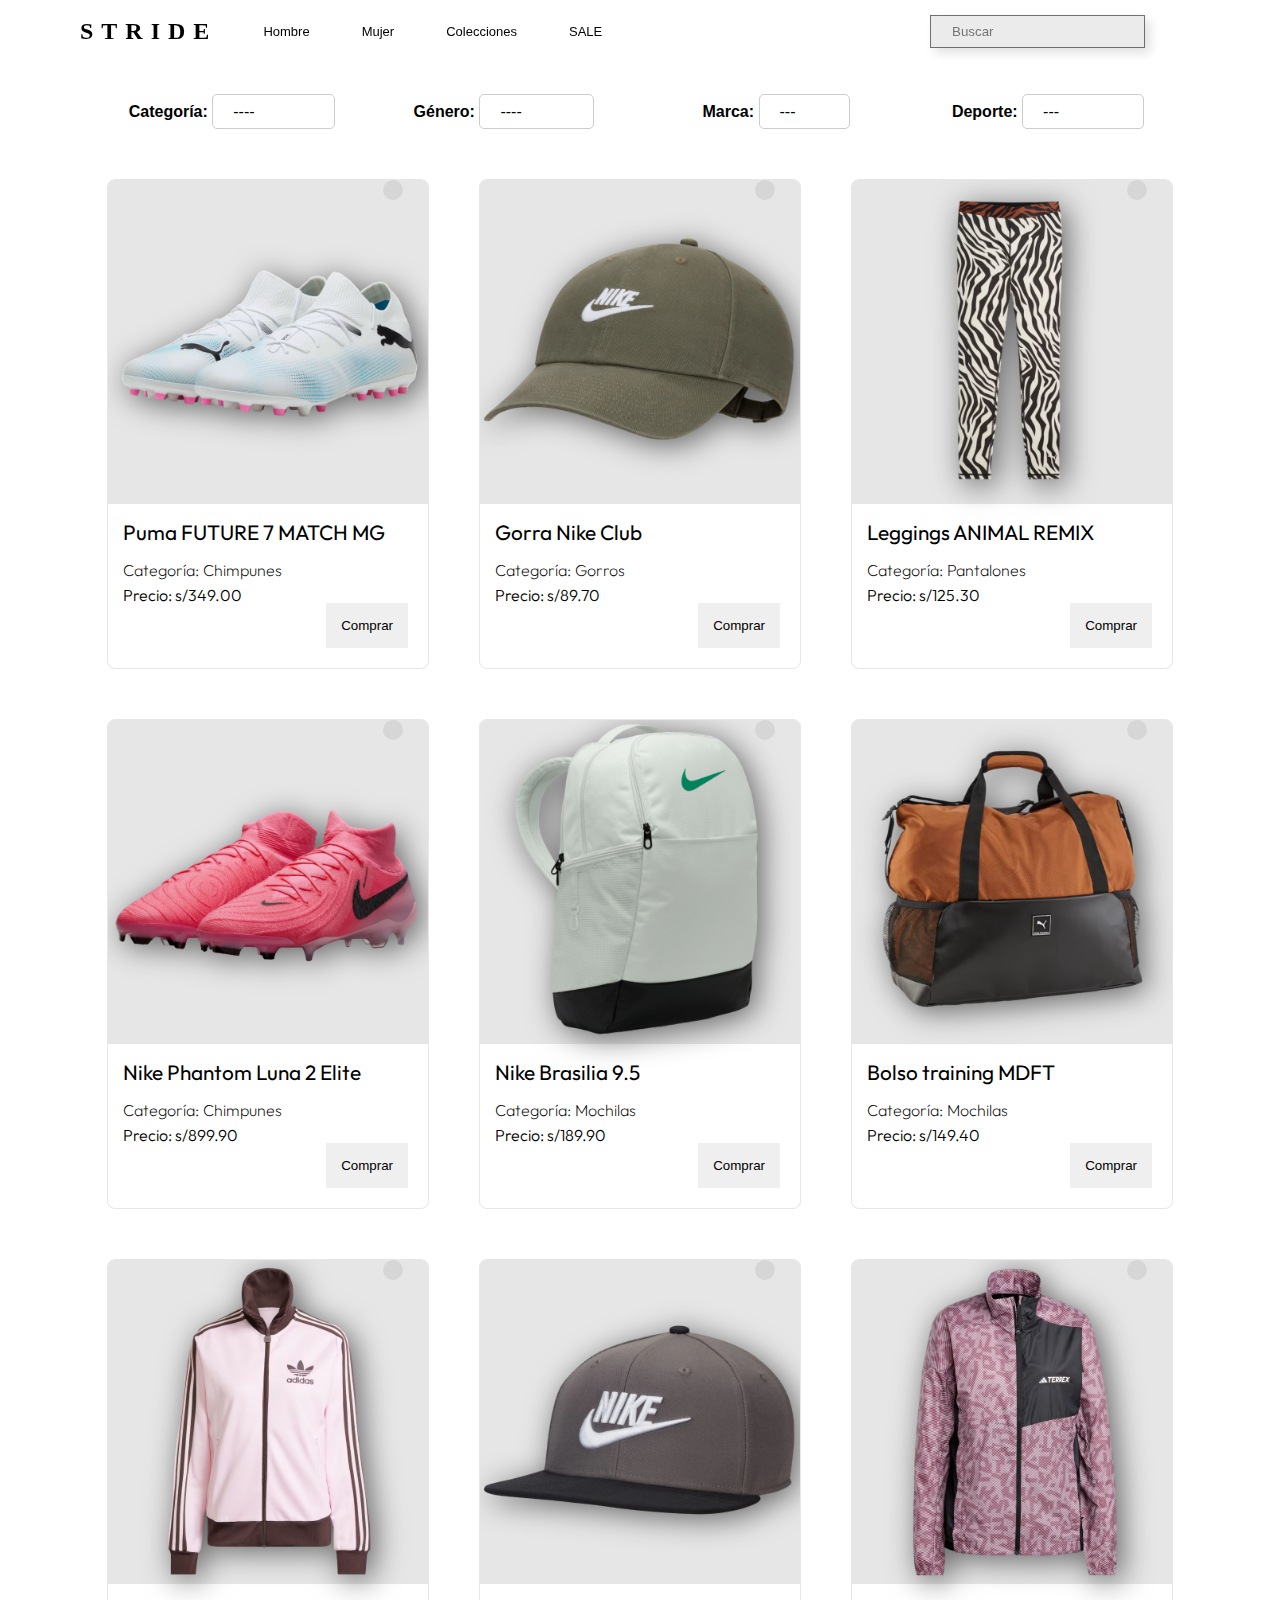
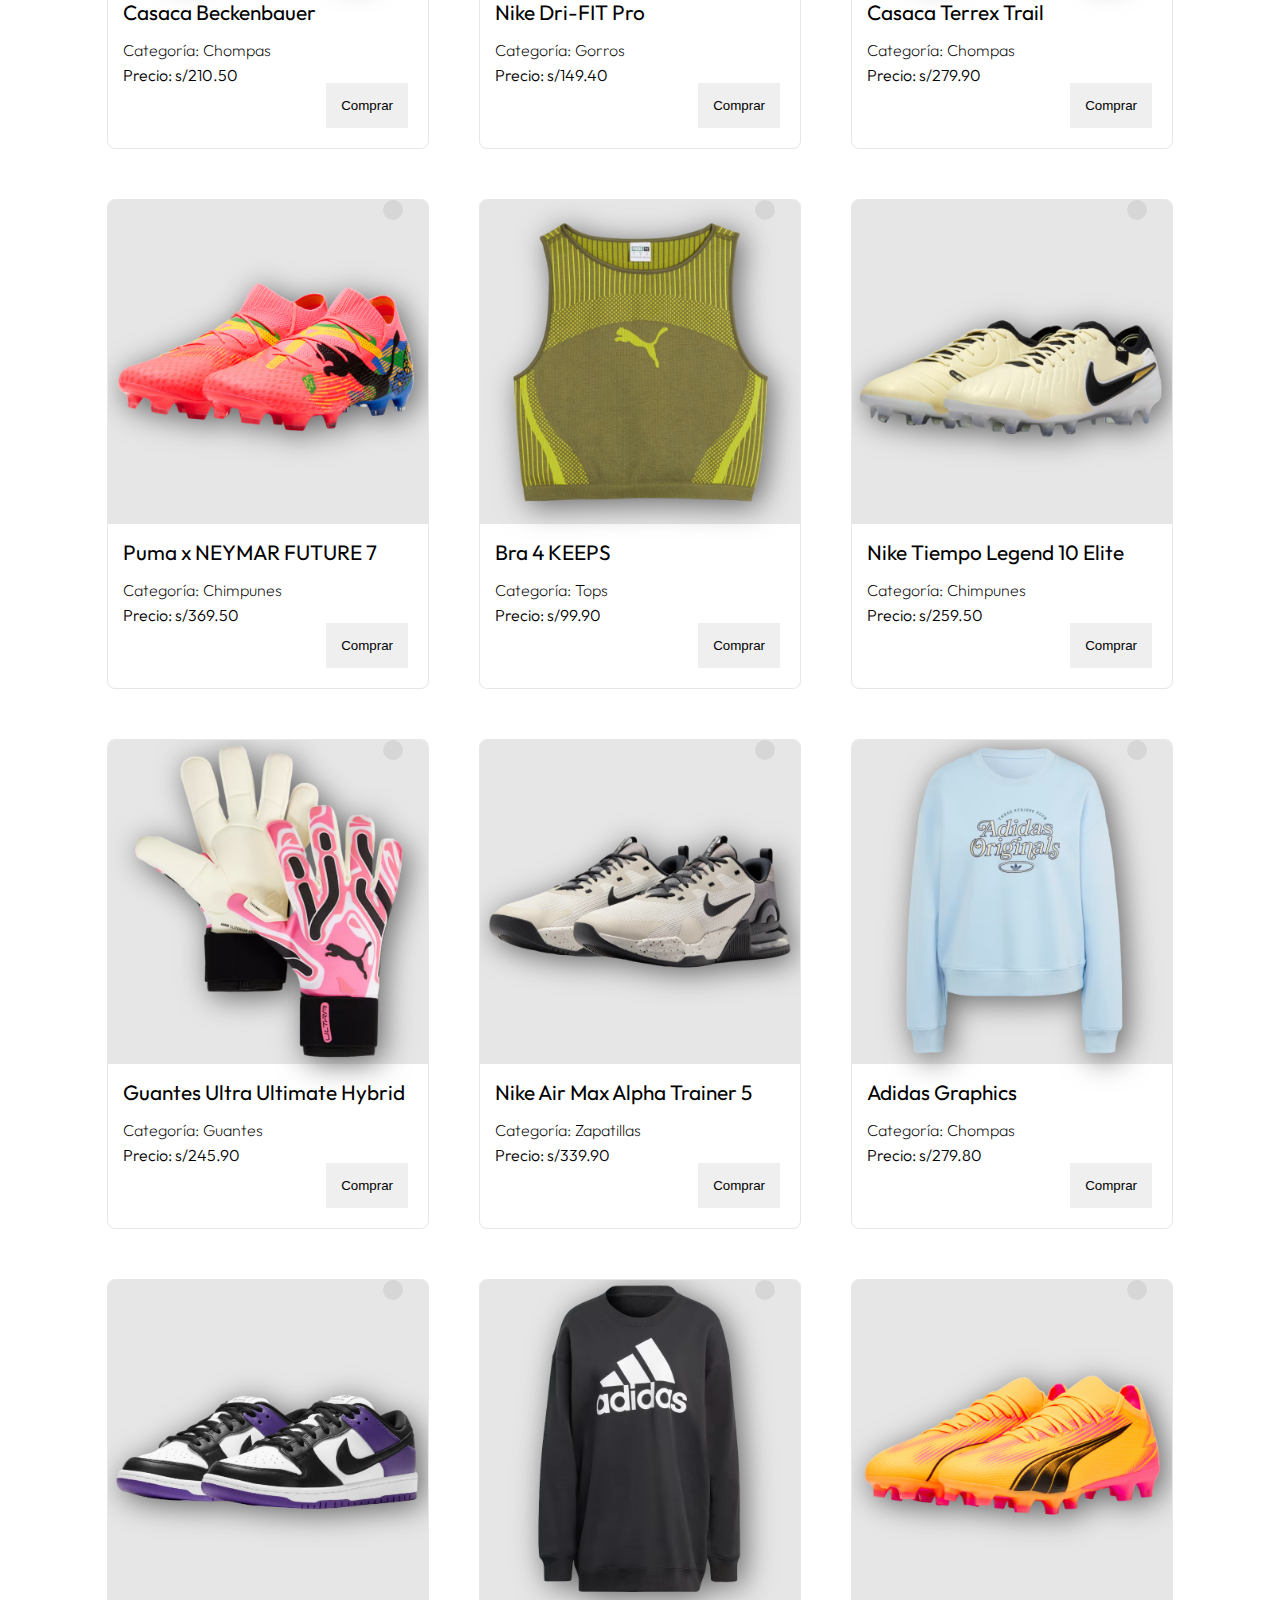
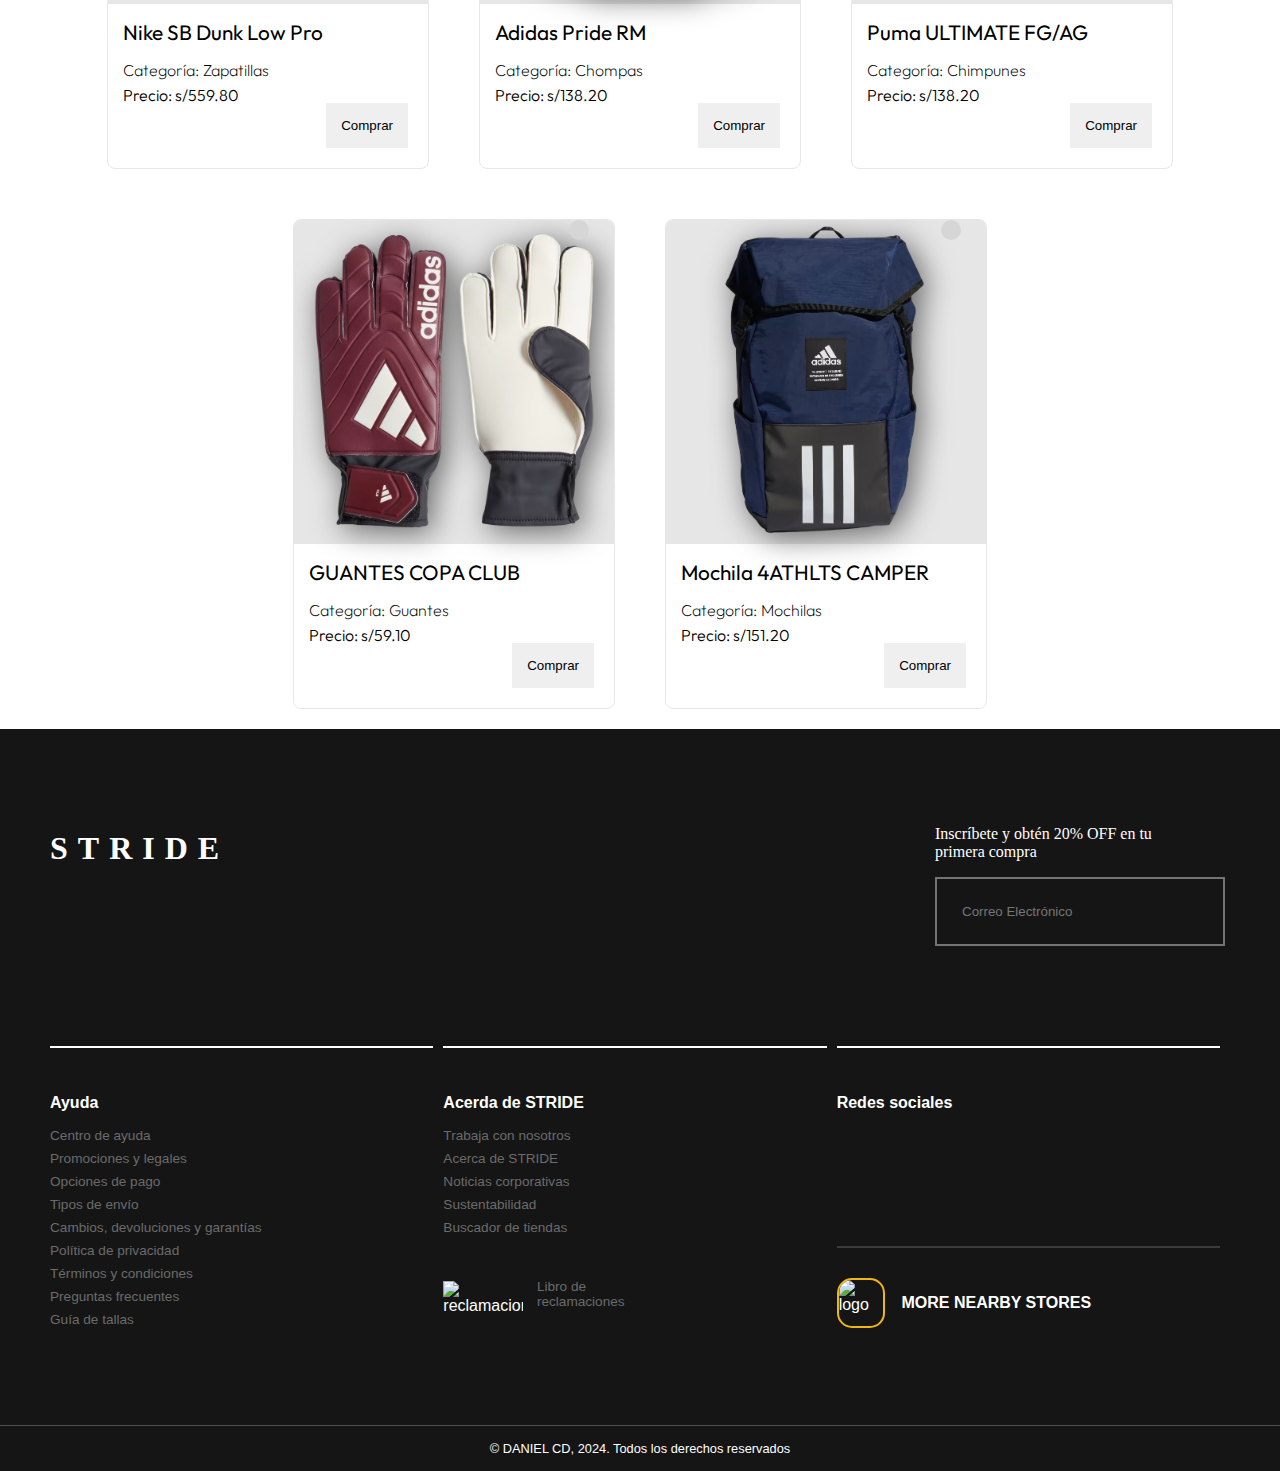
==== htmls/products.html @ 6efc1beb "C10" ====
<!DOCTYPE html>
<html lang="en">
  <head>
    <meta charset="UTF-8" />
    <meta name="viewport" content="width=device-width, initial-scale=1.0" />
    <link
      href="https://cdn.jsdelivr.net/npm/remixicon@2.5.0/fonts/remixicon.css"
      rel="stylesheet"
    />
    <title>Stride | Products</title>
    <link rel="icon" href="/img/logo.png" type="image/x-icon">
    <link rel="stylesheet" type="text/css" href="/styles/productosStyle.css" />
  </head>
  <body >
    
    <nav class="header">
      <div class="header_left">
        <a href="/htmls/index.html" class="header_title">STRIDE</a>
        <div class="header_content">
          <ul class="header_list">
            <li>
              <a href="#">Hombre</a>
              <div class="dropdown_menu">
                <div class="column2">  
                  <a href="#">Lo nuevo</a>
                  <a href="#">Mas vendido</a>
                  <a href="#">Suede XL</a>
                  <a href="#">RX-X Efeckt</a>
                  <a href="#">FENTY x PUMA</a>
                  <a href="#" style="color: red;">SALE</a>
                </div>
                <div class="column">
                  <h3>Zapatillas</h3>
                  <a href="#">Urbanas</a>
                  <a href="#">Running</a>
                  <a href="#">F1®</a>
                  <a href="#">Training</a>
                  <a href="#">Plataformas</a>
                  <a href="#">Sandalias</a>
                </div>
                <div class="column">
                  <h3>Ropa</h3>
                  <a href="#">Polos y tops</a>
                  <a href="#">Poleras</a>
                  <a href="#">Casacas</a>
                  <a href="#">Chalecos</a>
                  <a href="#">Bras deportivos</a>
                  <a href="#">Faldas y vestidos</a>
                  <a href="#">Shorts</a>
                  <a href="#">Pantalones</a>
                  <a href="#">Buzos</a>
                  <a href="#">Leggings</a>
                  <a href="#">Ropa de baño</a>
                  <a href="#">Medias + Ropa interior</a>
                </div>
              </div>
            </li>
            <li>
              <a href="#">Mujer</a>
              <div class="dropdown_menu">
                <div class="column2">  
                  <a href="#">Lo nuevo</a>
                  <a href="#">Mas vendido</a>
                  <a href="#">Suede XL</a>
                  <a href="#">RX-X Efeckt</a>
                  <a href="#">FENTY x PUMA</a>
                  <a href="#" style="color: red;">SALE</a>
                </div>
                <div class="column">
                  <h3>Accesorios</h3>
                  <a href="#">Bolsos y mochilas</a>
                  <a href="#">Billeteras</a>
                  <a href="#">Gorros</a>
                  <a href="#">Tomatodos</a>
                  <a href="#">Guantes</a>
                  <a href="#">Artículos deportivos</a>
                  <a href="#">Cuidado de zapatillas</a>
                </div>
                <div class="column">
                  <h3>Categorias</h3>
                  <a href="#">Polos y tops</a>
                  <a href="#">Poleras</a>
                  <a href="#">Casacas</a>
                  <a href="#">Chalecos</a>
                  <a href="#">Bras deportivos</a>
                  <a href="#">Faldas y vestidos</a>
                  <a href="#">Shorts</a>
                  <a href="#">Pantalones</a>
                  <a href="#">Buzos</a>
                  <a href="#">Leggings</a>
                  <a href="#">Ropa de baño</a>
                  <a href="#">Medias + Ropa interior</a>
                </div>
              </div>
            </li>
            <li>
              <a href="#">Colecciones</a>
              <div class="dropdown_menu">
                <div class="column">
                  <h3>Colaboraciones</h3>
                  <a href="#">ICONS</a>
                  <a href="#">PUMA x LAFRANCÉ</a>
                  <a href="#">F1®</a>
                  <a href="#">PUMA x ONE PIECE</a>
                  <a href="#">FENTY x PUMA</a>
                  <a href="#">PUMA x PLAYSTATION</a>
                  <a href="#">MX Sportwear</a>
                  <a href="#">HOOPS x CHEETOS</a>
                  <a href="#">FENTY x PUMA</a>
                  <a href="#">PUMA x SQUISHMALLOWS</a>
                </div>
                <div class="column">
                  <h3>Colecciones</h3>
                  <a href="#">Winter Pack</a>
                  <a href="#">Palermo</a>
                  <a href="#">Suede</a>
                  <a href="#">Suede XL</a>
                  <a href="#">Mayze</a>
                  <a href="#">Cali</a>
                  <a href="#">Velophasis</a>
                  <a href="#">CA Pro</a>
                  <a href="#">Rider</a>
                  <a href="#">RS-Collection</a>
                  <a href="#">Slipstream</a>
                  <a href="#">Mirage</a>
                  <a href="#">Downtown</a>
                  <a href="#">Puma 180</a>
                </div>
              </div>
            </li>
            <li>
              <a href="#">SALE</a>
              <div class="dropdown_menu">
                <div class="column">
                  <h3>Hombre</h3>
                  <a href="#">Zapatillas</a>
                  <a href="#">Ropa</a>
                  <a href="#">Accesorios</a>
                </div>
                <div class="column">
                  <h3>Mujer</h3>
                  <a href="#">Zapatillas</a>
                  <a href="#">Ropa</a>
                  <a href="#">Accesorios</a>
                </div>
                <div class="column">
                  <h3>Niño</h3>
                  <a href="#">Zapatillas</a>
                  <a href="#">Ropa</a>
                  <a href="#">Accesorios</a>
                </div>
              </div>
            </li>
          </ul> 
        </div>
      </div>
    
      <div class="search">
        <div class="searchIconJ">
          <i class="ri-search-line" id="search_icon"></i>
          <input class="search_header" placeholder="Buscar" type="text" id="search" />
        </div>
        <div class="search_bx2"></div>
        <div class="user">
          <i class="ri-heart-2-line"></i>
          <i class="ri-shopping-cart-fill"></i>
          <i class="ri-map-pin-user-fill"></i>
        </div>
      </div>
    </nav>

    <br>
    <br><br>
    
    <div class="container">
      <div class="filters">
        <div class="filter-group">
          <label for="category">Categoría:</label>
          <select id="category">
            <option value=""> ---- </option>
            <option value="Chimpunes">Chimpunes</option>
            <option value="Chompas">Chompas</option>
            <option value="Gorros">Gorros</option>
            <option value="Zapatillas">Zapatillas</option>
            <option value="Guantes">Guantes</option>
            <option value="Pantalones">Pantalones</option>
            <option value="Mochilas">Mochilas</option>
            <option value="Tops">Tops</option>
          </select>
        </div>
        <div class="filter-group">
          <label for="gender">Género:</label>
          <select id="gender">
            <option value=""> ---- </option>
            <option value="Masculino">Masculino</option>
            <option value="Femenino">Femenino</option>
          </select>
        </div>
        <div class="filter-group">
          <label for="brand">Marca:</label>
          <select id="brand">
            <option value=""> --- </option>
            <option value="Nike">Nike</option>
            <option value="Puma">Puma</option>
            <option value="Adidas">Adidas</option>
          </select>
        </div>
        <div class="filter-group">
          <label for="sport">Deporte:</label>
          <select id="sport">
            <option value=""> --- </option>
            <option value="Futbol">Fútbol</option>
            <option value="baloncesto">Baloncesto</option>
            <option value="Runing">Runing</option>
          </select>
        </div>
      </div>
      <div class="cards" id="product-cards">
        <!-- Las tarjetas de productos se generarán aquí -->
      </div>
    </div>
    
  

    <footer>
        <div class="footer1">
            <div class="footer-container">
                <div class="footer-alto">
                    <div class="footer-logo">
                        <div class="footer_title"><h1>STRIDE</h1></div>
                    </div>
                    <div class="footer-contact">
                        <p>Inscríbete y obtén 20% OFF en tu primera compra</p>
                        <input type="text" placeholder="Correo Electrónico">
                    </div>
                </div>
                <div class="footer-bajo">
                    <div class="footer-list">
                        <h3>Ayuda</h3>
                        <a href="#">Centro de ayuda</a>
                        <a href="#">Promociones y legales</a>
                        <a href="#">Opciones de pago</a>
                        <a href="#">Tipos de envío</a>
                        <a href="#">Cambios, devoluciones y garantías</a>
                        <a href="#">Política de privacidad</a>
                        <a href="#">Términos y condiciones</a>
                        <a href="#">Preguntas frecuentes</a>
                        <a href="#">Guía de tallas</a>
                    </div>
                    <div class="footer-list">
                        <h3>Acerda de STRIDE</h3>
                        <a href="#">Trabaja con nosotros</a>
                        <a href="#">Acerca de STRIDE</a>
                        <a href="#">Noticias corporativas</a>
                        <a href="#">Sustentabilidad</a>
                        <a href="#">Buscador de tiendas</a> <br> <br>
                        <div class="footer-reclamaciones">
                            <img src="https://www.saludayacucho.gob.pe/wp-content/uploads/imagenes/libro_reclamaciones.png" alt="reclamaciones">
                            <a href="#">
                                <span class="line-break">Libro de</span>
                                <span class="line-break">reclamaciones</span>
                            </a>
                        </div>
                    </div>
                    <div class="footer-list">
                        <h3>Redes sociales</h3>
                        <div class="footer-social">
                            <i class="ri-facebook-box-fill"></i>
                            <i class="ri-youtube-fill"></i>
                            <i class="ri-instagram-fill"></i>
                        </div>
                        <div class="footer-train">
                            <img src="https://img.freepik.com/vector-gratis/identidad-marca-logotipo-vectorial-corporativo-diseno-r_460848-10165.jpg?size=626&ext=jpg&ga=GA1.1.1788068356.1716422400&semt=ais_user" alt="logo">
                            <h3>MORE NEARBY STORES</h3>
                        </div>
                    </div>
                </div>
            </div>
        </div>
        <div class="footer2">
            <p>© DANIEL CD, 2024. Todos los derechos reservados</p>
            <div class="footer2-target">

            </div>
        </div>  
    </footer>
    

    <script type="text/javascript" src="/scripts/products.js"></script>
  </body>
</html>
---- styles/productosStyle.css ----
@import url('https://fonts.googleapis.com/css2?family=Outfit:wght@100..900&display=swap');

body {
  font-family: 'Poppins', sans-serif; /* Asegúrate de tener esta fuente importada o disponible */
  margin: 0;
  padding: 0;
  height: 100%;
  width: 100%;
  overflow-x: hidden;
}

/* Header Styles */

.header {
  position: fixed;
  display: flex;
  justify-content: space-between;
  align-items: center;
  left: 0;
  right: 0;
  padding: 15px 80px;
  z-index: 2;
  background-color: transparent;
  transition: background-color 0.4s ease;
}

.header_left {
  display: flex;
}

.header_title {
  text-decoration: none;
  font-family: "Bona Nova", serif;
  letter-spacing: 8px;
  font-size: 24px;
  font-weight: bold;
  color: #000;
}

.header_content {
  display: flex;
}

.header_list {
  display: flex;
  list-style: none;
  margin: 0 auto;
  align-items: center;
}

.header_list li {
  padding: 6px;
  margin-right: 40px;
  font-size: small;
  position: relative;
  transition: transform 0.3s ease;
}

.header_list li a {
  font-family: "Gill Sans", "Gill Sans MT", Calibri, "Trebuchet MS", sans-serif;
  text-decoration: none;
  color: #000;
  position: relative;
}

.header_list li::after {
  content: "";
  position: absolute;
  bottom: 0;
  left: 0;
  width: 0%;
  height: 3px;
  background-color: blueviolet;
  border-radius: 8px;
  transition: width 0.3s ease;
}

.header_list li:hover::after {
  width: 100%;
}

.header_list li:hover {
  transform: scale(1.2);
}


.header_list li:hover .dropdown_menu {
  visibility: visible;
  opacity: 1;
  height: auto;
}


/* Search Styles */
.search {
  position: relative;
  display: flex;
  align-items: center;
}

.search .searchIconJ {
  display: flex;
  align-items: center;
  border: 1px solid #00000085;
  background-color: #d3d3d373;
  margin-right: 10px;
  box-shadow: 5px 5px 10px rgba(0, 0, 0, 0.123);
  transition: 0.4s linear;
}

.search .searchIconJ:hover {
  background-color: #ffffffbe;
}

.search input {
  background: transparent;
  padding: 8px 15px 8px 10px;
  outline: none;
  border: none;
}

.search input::placeholder {
  font-size: 1em;
}

.search .searchIconJ i {
  color: rgba(92, 92, 92, 0.7);
  font-size: 17px;
  cursor: pointer;
  transition: 0.4s linear;
  padding: 0 5px;
  border-right: 1px solid #00000085;
}

.search i:hover {
  color: #0f0f0f;
}

.user {
  margin-left: auto;  
  display: flex;
  justify-content: center;
  align-items: center;
}

.user i {
  margin-left: 15px;
  cursor: pointer; 
  transition: color 0.4s ease; 
}

.user i:hover {
  color: #00000075;
}

/* Search Box 2 Styles */
.search_bx2 {
  position: absolute;
  height: 300px;
  top: 35px;
  left: 0;
  background: rgba(184, 184, 184, 0.3);
  border-radius: 10px;
  overflow: auto;
  visibility: hidden;
  opacity: 0;
  transition: 0.3s linear;
}

.search_bx2::-webkit-scrollbar {
  width: 7px;
  background: rgba(184, 184, 184, 0.3);
  border-radius: 20px;
}

.search_bx2::-webkit-scrollbar-thumb {
  background: rgba(184, 184, 184, 0.7);
  border-radius: 20px;
}

.search_bx2 a {
  text-decoration: none;
  width: 100%;
  height: 50px;
  display: flex;
  align-items: center;
  transition: 0.3s linear;
}

.search_bx2 a:hover {
  background: rgba(148, 148, 148, 0.6);
}

.search_bx2 a img {
  width: 40px;
  height: 40px;
  border-radius: 8px;
  margin: 0 10px;
}

.search_bx2 a .content2 h6 {
  font-size: 0.9em;
  color: #3b3b3b;
  transition: color 0.3s ease;
  padding: 5px 45px 5px 0;
  font-family: "Trebuchet MS", "Lucida Sans Unicode", "Lucida Grande",
    "Lucida Sans", Arial, sans-serif;
}

.search_bx2 a .content2 h6:hover {
  color: white;
}

/* Dropdown Menu Styles */
.dropdown_menu {
  position: fixed;
  top: 100%;
  width: 90vh;
  padding: 30px 0;
  background: rgba(255, 255, 255, 0.582);
  overflow: hidden;
  opacity: 0;
  transition: height 2s ease, opacity 0.5s ease;
  display: flex;
  justify-content: space-around;
  box-shadow: -5px 5px 10px rgba(0, 0, 0, 0.3);
  backdrop-filter: blur(10px);
}

.dropdown_menu .column {
  margin-top: 0;
}

.dropdown_menu .column2 a {
  font-size: 1.1em;
  margin-bottom: 5px;
}

.column h3 {
  font-family: 'Gill Sans', 'Gill Sans MT', Calibri, 'Trebuchet MS', sans-serif;
  margin-top: 0;
  font-size: 1.2em;
  padding-right: 7rem;
  padding-bottom: 0.5rem;
  border-bottom: 2px solid rgb(12, 12, 12);
  text-shadow: 1px 1px 2px rgba(0, 0, 0, 0.1);
}

.column a {
  font-size: 0.9em;
}

.dropdown_menu a {
  text-decoration: none;
  color: #000;
  display: block;
  margin-bottom: 10px;
}

.dropdown_menu a:hover {
  color: #6a6a6a;
}

.fixed {
  position: fixed;
  top: 0;
  left: 0;
  right: 0;
  z-index: 3;
}

.fixed .dropdown_menu {
  top: 30px;
}

.scrolled {
  background-color: white; 
}

/* PRODUCT */

.container {
  width: 85%;
  margin: 0 auto;
  padding: 20px;
}

.filters {
  display: flex;
  justify-content: center; 
  text-align: center;
  flex-wrap: wrap;
  margin-top: 20px;
  margin-bottom: 30px;
  padding-bottom: 20px;
}


.filter-group {
  flex: 1 1 20px;
  align-self: center;
}


.filter-group select {
  padding: 8px 20px;
  border: 1px solid #ccc;
  border-radius: 5px;
  background-color: #fff;
  font-size: 16px;
  appearance: none;
}


.filter-group select option {
  padding: 8px 20px;
}


.filter-group label {
  font-weight: bold;
}

.cards {
  display: flex;
  flex-wrap: wrap;
  justify-content: center; 
  gap: 50px;
}

@keyframes fadeIn {
  from {
    opacity: 0;
  }
  to {
    opacity: 1;
  }
}

.card {
  position: relative;
  border: 1px solid #e7e7e7;
  border-radius: 8px;
  width: 320px;
  overflow: hidden;
  animation: fadeIn 1s ease forwards;
  transition: transform 0.3s ease;
}


.card img {
  width: 100%;
  height: auto;
  filter: drop-shadow(5px 5px 15px rgb(99, 99, 99));
}

.card-container {
  position: relative;
  display: inline-block;
  background-color: #dadadaad;
}

.card-container a i {
  background-color: rgb(214, 214, 214);
  padding: 10px;
  border-radius: 50%;
  position: absolute;
  font-size: 1.5rem;
  top: -10px;
  right: 35px;
  transform: translate(50%, 50%);
  transition: background-color 0.3s ease;
}

.card-container a i:hover {
  background-color: rgb(255, 255, 255);
}


.card-content {
  position: relative; 
  padding: 15px;
}

.card-content a {
  text-decoration: none;
}

.card-content a i {
  margin-right: 15px;
  font-size: 20px;
  transition: color 0.3 ease;
}

.card-content a i:hover {
  color:#151515 ;
}

.card-title {
  font-family: "Outfit", sans-serif;
  font-size: 1.30em;
  margin: 0 0 15px 0;
}

.card-category {
  font-family: "Outfit", sans-serif;
  font-weight: 210;
}


.card-price {
  position: relative;
  font-family: "Outfit", sans-serif;
  font-weight: 300;
  padding-bottom: 20px;
}

.buy-button {
  cursor: pointer;
  font-family: 'Gill Sans', 'Gill Sans MT', Calibri, 'Trebuchet MS', sans-serif;
  position: absolute;
  padding: 15px;
  border: none;
  bottom: 20px;
  right: 20px; 
  transition: transform 0.3s ease;
}

.buy-button:hover {
  transform: scale(1.2);
}

.buy-button .check-icon {
  position: absolute;
  top: 50%;
  right: 100%;
  transform: translate(0, -50%);
  opacity: 0;
  transition: transform 0.3s ease, opacity 0.3s ease;
}

.buy-button:hover .check-icon {
  transform: translate(-40%, -50%);
  font-size: xx-large;
  color: green;
  opacity: 1;
}

.card-category,
.card-description,
.card-price {
  margin: 5px 0;
}

.search_bx2 {
  visibility: hidden;
  opacity: 0;
  transition: opacity 0.3s ease, visibility 0.3s ease;
}
.search_bx2 a {
  display: flex;
  align-items: center;
  margin-bottom: 10px;
  text-decoration: none;
  color: inherit;
}
.search_bx2 img {
  width: 50px;
  height: 50px;
  margin-right: 10px;
}


/* Footer Styles */
footer {
  background-color: #151515;
  color: #ffffff;
  padding: 80px 0 0 0;
}

.footer1 {
  background-color: #151515;
  color: #000;
  padding: 0 50px;
  display: block;
  border-bottom: solid #505050 1px;
}

.footer-alto {
  display: flex;
  color: white;
  padding-bottom: 100px;
  background-color: #151515;
}

.footer-logo {
  width: 75%;
}

.footer-logo h1 {
  font-family: "Bona Nova", serif;
  letter-spacing: 10px;
  cursor: pointer;
  transition: color 0.5s ease;
}

.footer-logo h1:hover {
  color: rgb(253, 214, 162);
}

.footer-contact {
  width: 25%;
}

.footer-contact p {
  font-family: 'Times New Roman', Times, serif;
  width: 80%;
}

.footer-contact input {
  width: 80%;
  padding: 25px;
  outline: none;
  background-color: #151515;
  color: #ddd;
  border: 2px solid rgb(116, 116, 116);
  transition: border-color 0.3s;
}

.footer-contact input:focus {
  border-color: rgb(219, 219, 219);
}

.footer-bajo {
  display: flex;
  padding-bottom: 90px;
}

.footer-bajo > * {
  flex-grow: 1;
  flex-basis: 0;
}

.footer-list {
  background-color: #151515;
  margin-right: 10px;
  padding-top: 30px;
  border-top: #ffffff solid 2px;
  color: white;
}

.footer-list h3 {
  font-family: Arial, Helvetica, sans-serif;
  font-size: 1rem;
}

.footer-list a {
  display: block;
  color: rgb(107, 107, 107);
  font-family: sans-serif;
  font-size: 0.85rem;
  margin-bottom: 8px;
  text-decoration: none;
  transition: color 0.3s ease;
}

.footer-list a:hover {
  color: white;
}

.footer-reclamaciones {
  display: flex;
  align-items: center;
}

.footer-reclamaciones img {
  cursor: pointer;
  width: 5em;
  height: auto;
}

.footer-reclamaciones a {
  margin-left: 1em;
}

.line-break {
  display: block;
}

.footer-social {
  padding-bottom: 90px;
  border-bottom: #3b3b3b solid 2px;
}

.footer-social i {
  cursor: pointer;
  font-size: 1.5em;
  padding-right: 10px;
  transition: color 0.5s ease;
}

.footer-social i:hover {
  color: #555;
}

.footer-train {
  padding-top: 30px;
  display: flex;
}

.footer-train img {
  cursor: pointer;
  width: 2.8em;
  height: auto;
  border: #efb810 2px solid;
  border-radius: 15px;
}

.footer-train h3 {
  margin-left: 1em;
  cursor: pointer;
  position: relative;
  transition: color 0.3s ease;
}

.footer-train h3:hover {
  color: rgb(253, 214, 162);
}

.footer-train h3::after {
  content: "";
  position: absolute;
  bottom: -2px;
  left: 0;
  width: 100%;
  height: 2px;
  background-image: linear-gradient(to right, transparent 0%, #efb810 100%);
  background-repeat: no-repeat;
  background-size: 0% 2px;
  transition: background-size 0.3s ease;
}

.footer-train h3:hover::after {
  background-size: 100% 9px;
}

.footer2 {
  padding: 2px;
  text-align: center;
}

.footer2 p {
  font-family: "Lucida Sans", "Lucida Sans Regular", "Lucida Grande",
    "Lucida Sans Unicode", Geneva, Verdana, sans-serif;
  font-size: 0.8em;
}

/* Media Queries */
@media screen and (min-width: 1285px){
  .header {
    padding: 20px 80px;
  }

  .header_list li a {
    font-size: medium;
  }

  .header_title {
    font-size: 30px;
  }

  .search .searchIconJ {
    margin-right: 70px;
    width: 250px;
  }

  .search .user i {
    font-size: x-large;
    margin-left: 30px;
  }

  .search_bx2 {
    width: 250px;
  }
}
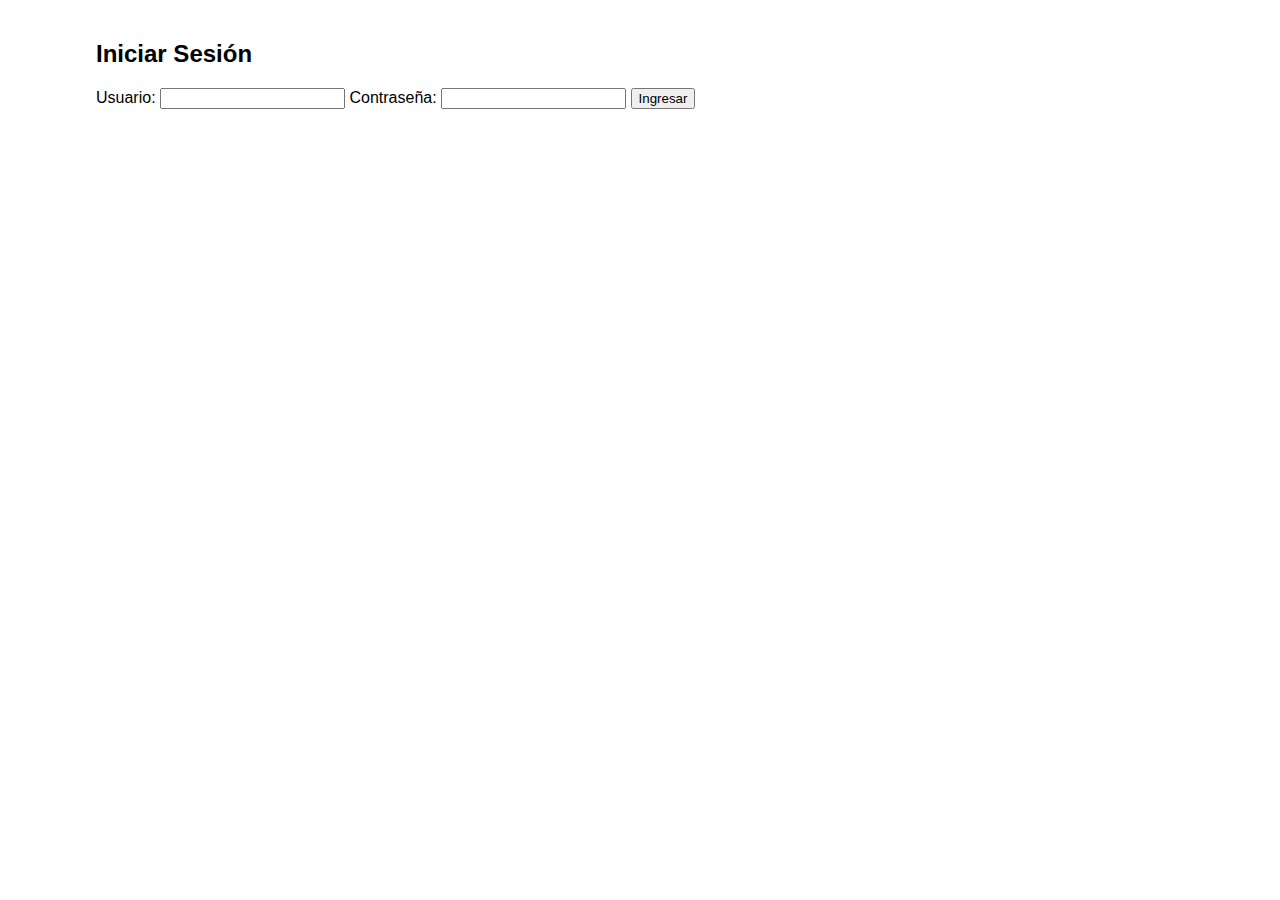
==== commit b90b6235: "C12" ====
--- a/htmls/products.html
+++ b/htmls/products.html
@@ -10,9 +10,23 @@
     <title>Stride | Products</title>
     <link rel="icon" href="/img/logo.png" type="image/x-icon">
     <link rel="stylesheet" type="text/css" href="/styles/productosStyle.css" />
+    <link rel="stylesheet" type="text/css" href="/styles/login.css" />
   </head>
   <body >
     
+    <div id="login-container" class="container">
+      <h2>Iniciar Sesión</h2>
+      <form id="login-form">
+          <label for="username">Usuario:</label>
+          <input type="text" id="username" name="username" required>
+          <label for="password">Contraseña:</label>
+          <input type="password" id="password" name="password" required>
+          <button type="submit">Ingresar</button>
+      </form>
+      <div id="error-message"></div>
+  </div>
+
+    <div id="content" style="display: none;">
     <nav class="header">
       <div class="header_left">
         <a href="/htmls/index.html" class="header_title">STRIDE</a>
@@ -163,7 +177,7 @@
         <div class="search_bx2"></div>
         <div class="user">
           <i class="ri-heart-2-line"></i>
-          <i class="ri-shopping-cart-fill"></i>
+          <i  class="ri-shopping-cart-fill"></i>
           <i class="ri-map-pin-user-fill"></i>
         </div>
       </div>
@@ -218,9 +232,16 @@
       <div class="cards" id="product-cards">
         <!-- Las tarjetas de productos se generarán aquí -->
       </div>
+      <div id="product-modal" class="modal">
+        <div class="modal-content">
+            <div class="modal-close-icon" onclick="closeModal()">
+                <i class="ri-close-fill"></i>
+            </div>
+            <div class="modal-details"></div>
+        </div>
     </div>
     
-  
+    </div>
 
     <footer>
         <div class="footer1">
@@ -284,8 +305,9 @@
             </div>
         </div>  
     </footer>
-    
+  </div>
 
     <script type="text/javascript" src="/scripts/products.js"></script>
+    <script type="text/javascript" src="/scripts/login.js"></script>
   </body>
 </html>
--- a/styles/productosStyle.css
+++ b/styles/productosStyle.css
@@ -8,6 +8,7 @@
   width: 100%;
   overflow-x: hidden;
 }
+
 
 /* Header Styles */
 
@@ -376,7 +377,6 @@
   background-color: rgb(255, 255, 255);
 }
 
-
 .card-content {
   position: relative; 
   padding: 15px;
@@ -406,7 +406,6 @@
   font-family: "Outfit", sans-serif;
   font-weight: 210;
 }
-
 
 .card-price {
   position: relative;
@@ -683,3 +682,123 @@
     width: 250px;
   }
 }
+
+.modal-details {
+  display: flex;
+  align-items: center; /* Centra verticalmente los elementos hijos */
+}
+
+.des-content {
+  justify-content: center;
+  align-items: center;
+  padding-left: 5%;
+  margin-right: 7.5%;
+}
+
+.des-content h1{
+  width: 280px;
+  font-family: 'Lucida Sans', 'Lucida Sans Regular', 'Lucida Grande', 'Lucida Sans Unicode', Geneva, Verdana, sans-serif;
+  font-size: 2em;
+  line-height: 1.2;
+  text-shadow: 1px 1px 15px rgba(0, 0, 0, 0.473); 
+}
+
+.des-detail p{
+  font-size: 1em;
+  font-family: 'Gill Sans', 'Gill Sans MT', Calibri, 'Trebuchet MS', sans-serif;
+}
+
+
+.modal-details img{
+  width: 80%;
+  transition: transform 0.3s ease;
+}
+
+.modal-details img:hover {
+  transform: scale(1.1); /* Cambiar el factor de escala según sea necesario */
+}
+
+.des-content button {
+  cursor: pointer;
+  font-family: 'Gill Sans', 'Gill Sans MT', Calibri, 'Trebuchet MS', sans-serif;
+  padding: 15px;
+  position: absolute;
+  border: none;
+  background-color: #e2e2e2;
+  transition: transform 0.3s ease;
+}
+
+.des-content button:hover {
+  transform: scale(1.2);
+  border-bottom: green 1px solid;
+}
+
+.des-content button .check-icon {
+  position: absolute;
+  top: 50%;
+  right: 100%;
+  transform: translate(100%, -50%);
+  opacity: 0;
+  transition: transform 0.3s ease, opacity 0.3s ease;
+}
+
+.des-content button:hover .check-icon {
+  transform: translate(400%, -50%);
+  font-size: xx-large;
+  color: green;
+  opacity: 1;
+}
+
+.modal {
+  display: none;
+  position: fixed;
+  z-index: 1000;
+  left: 0;
+  top: 0;
+  width: 100%;
+  height: 100%;
+  overflow: auto;
+  background-color: rgba(0, 0, 0, 0.5);
+  justify-content: center;
+  align-items: center;
+  backdrop-filter: blur(5px);
+}
+
+.modal-content {
+  background-color: rgb(248, 248, 248);
+  border-radius: 8px;
+  width: 50%;
+  height: 80%;
+  box-shadow: 0 5px 15px rgba(0, 0, 0, 0.3);
+  animation: fadeIn 0.3s;
+}
+
+
+.modal-close-icon i {
+  position: absolute;
+  color: white;
+  font-size: 1.5rem;
+  top: 10px;
+  right: 10px;
+  padding: 10px;
+  border-radius: 50%;
+  cursor: pointer;
+  transition: background-color .4s ease;
+}
+
+.modal-close-icon i:hover {
+  background-color: white;
+  color: black;
+}
+
+@keyframes fadeIn {
+  from {
+      opacity: 0;
+      transform: scale(0.9);
+  }
+  to {
+      opacity: 1;
+      transform: scale(1);
+  }
+}
+
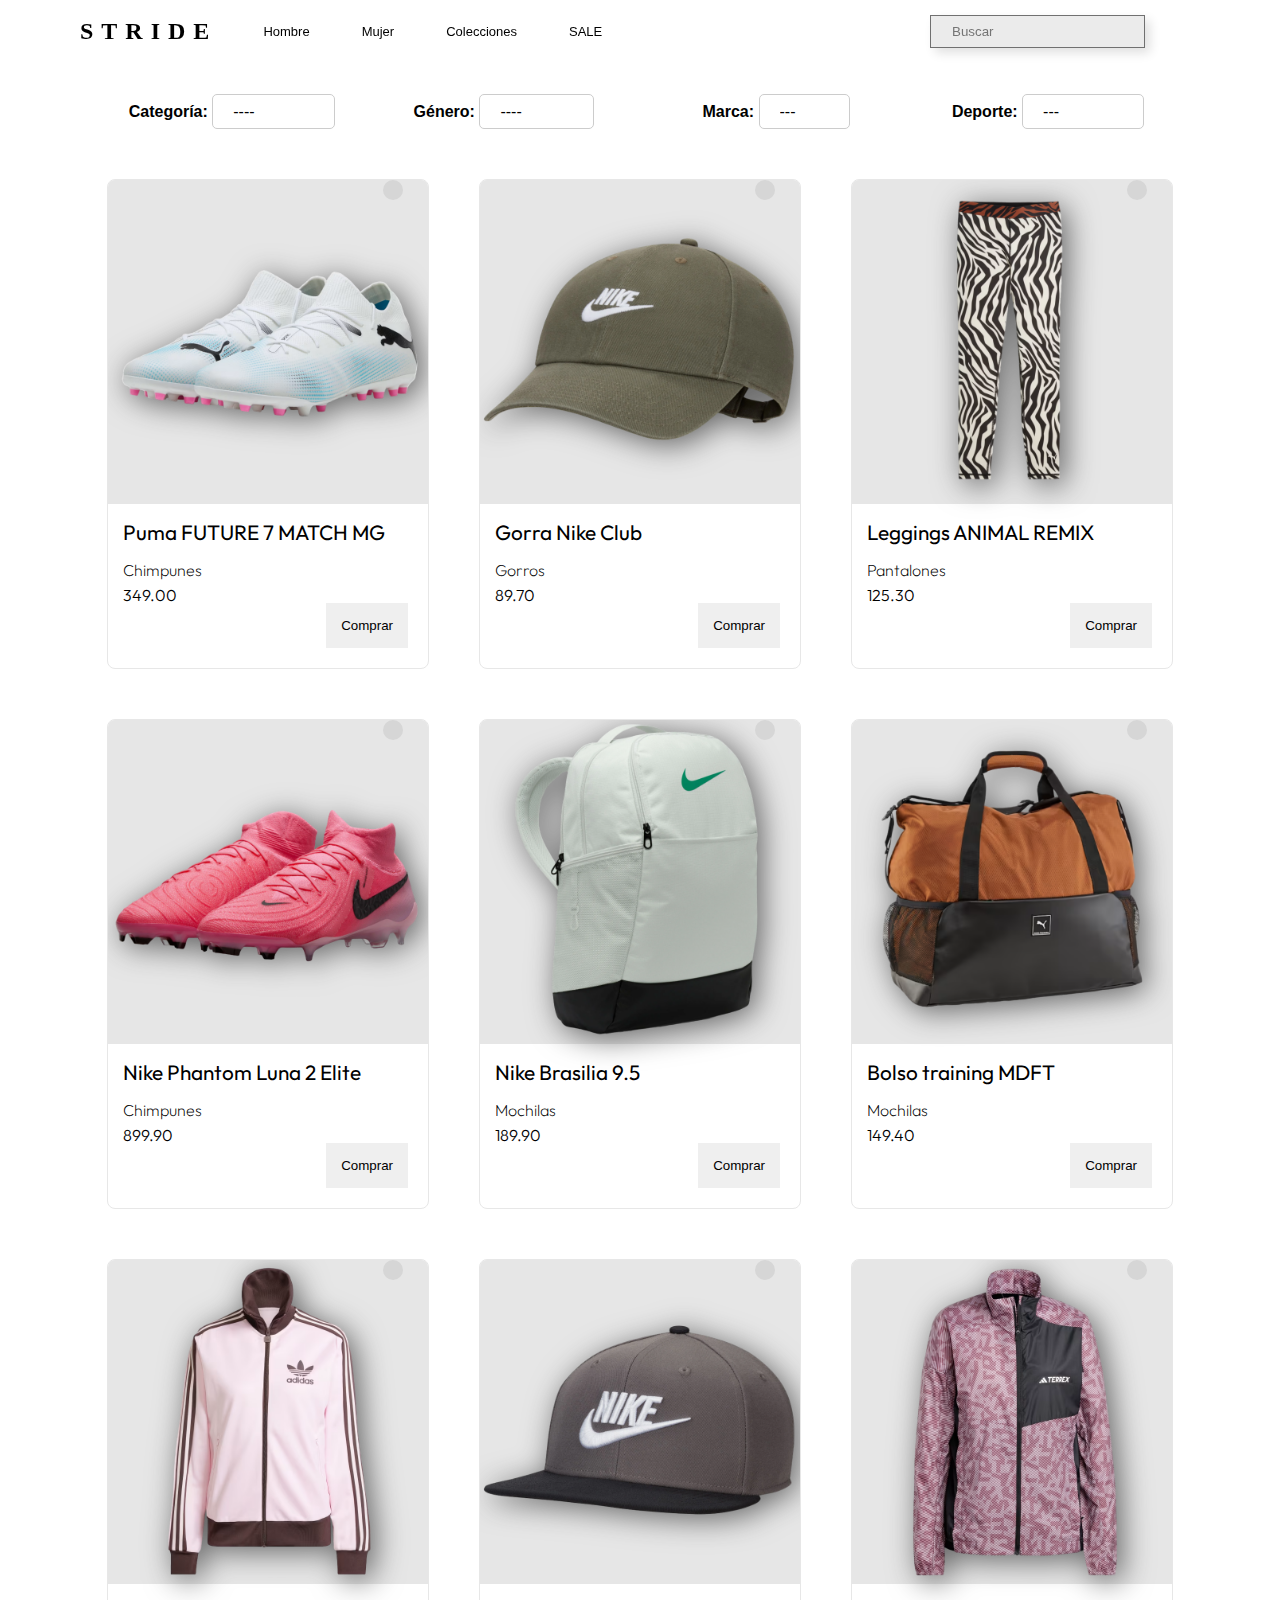
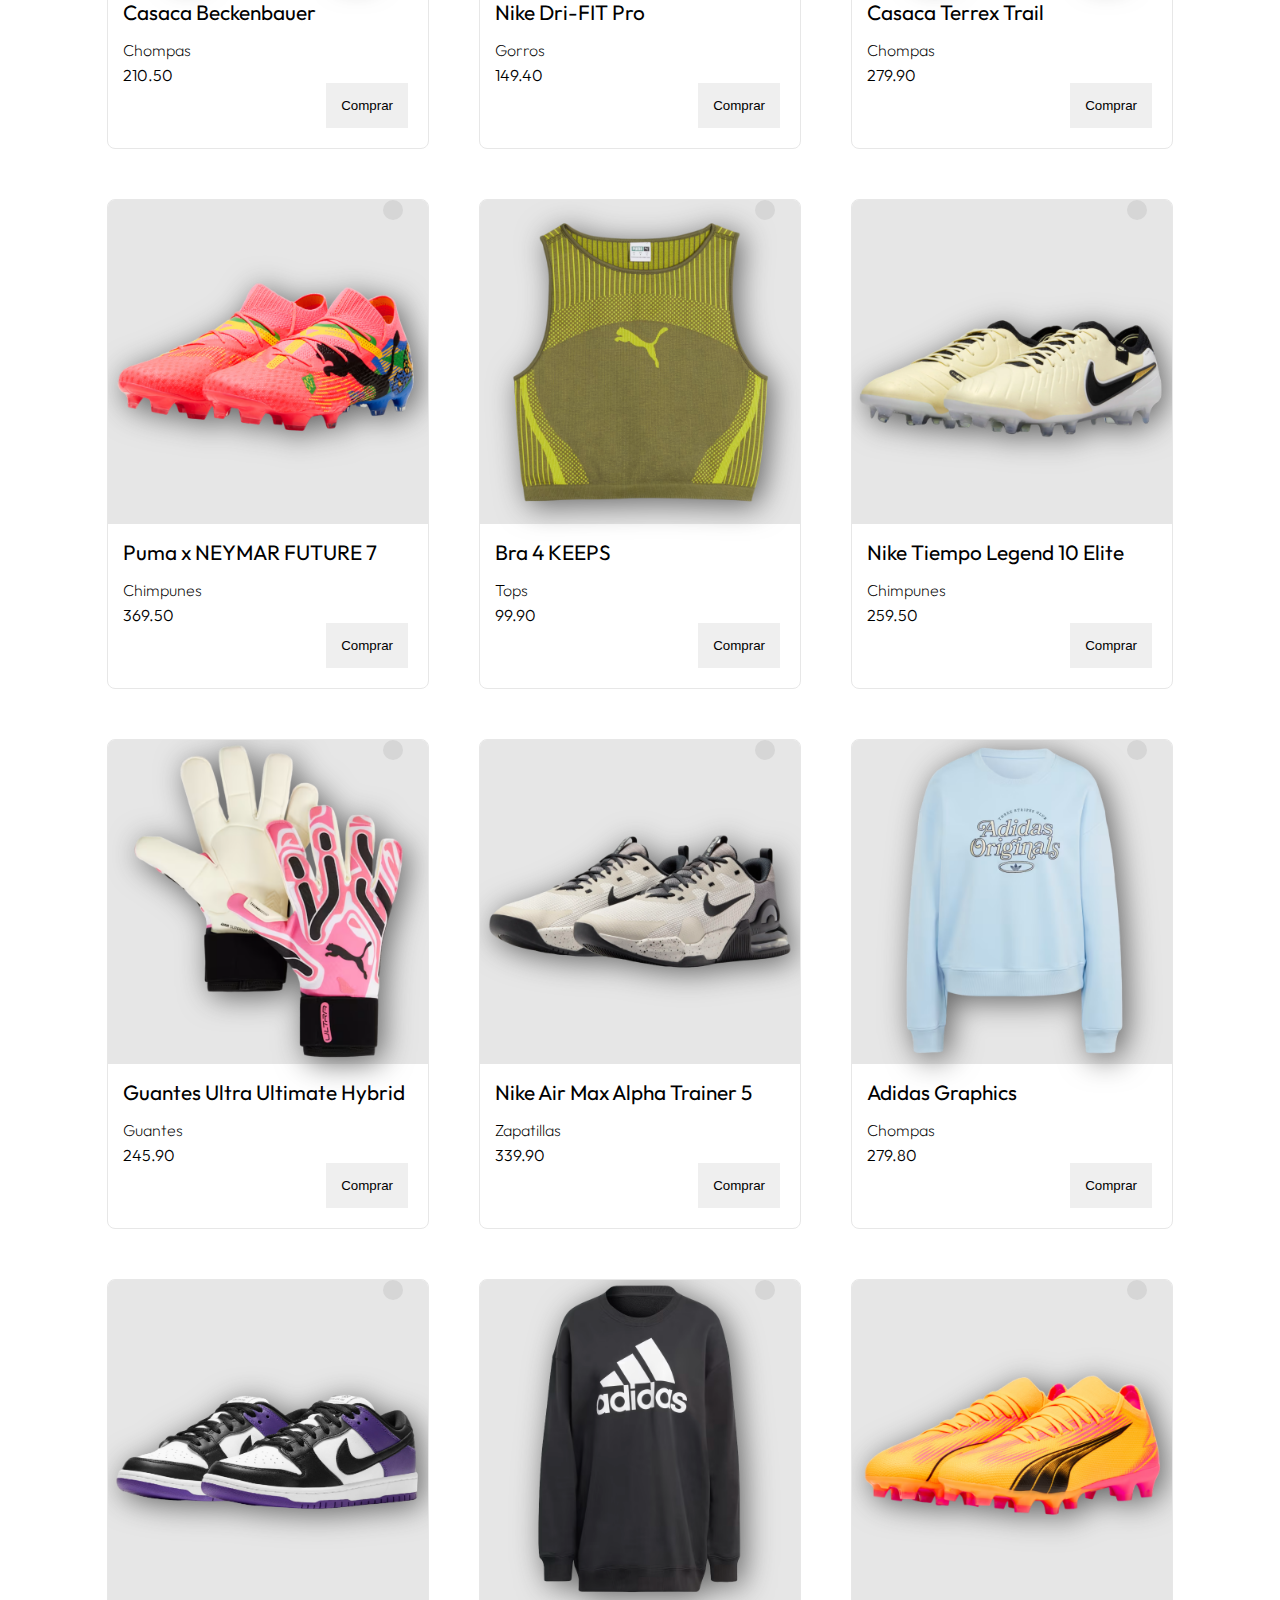
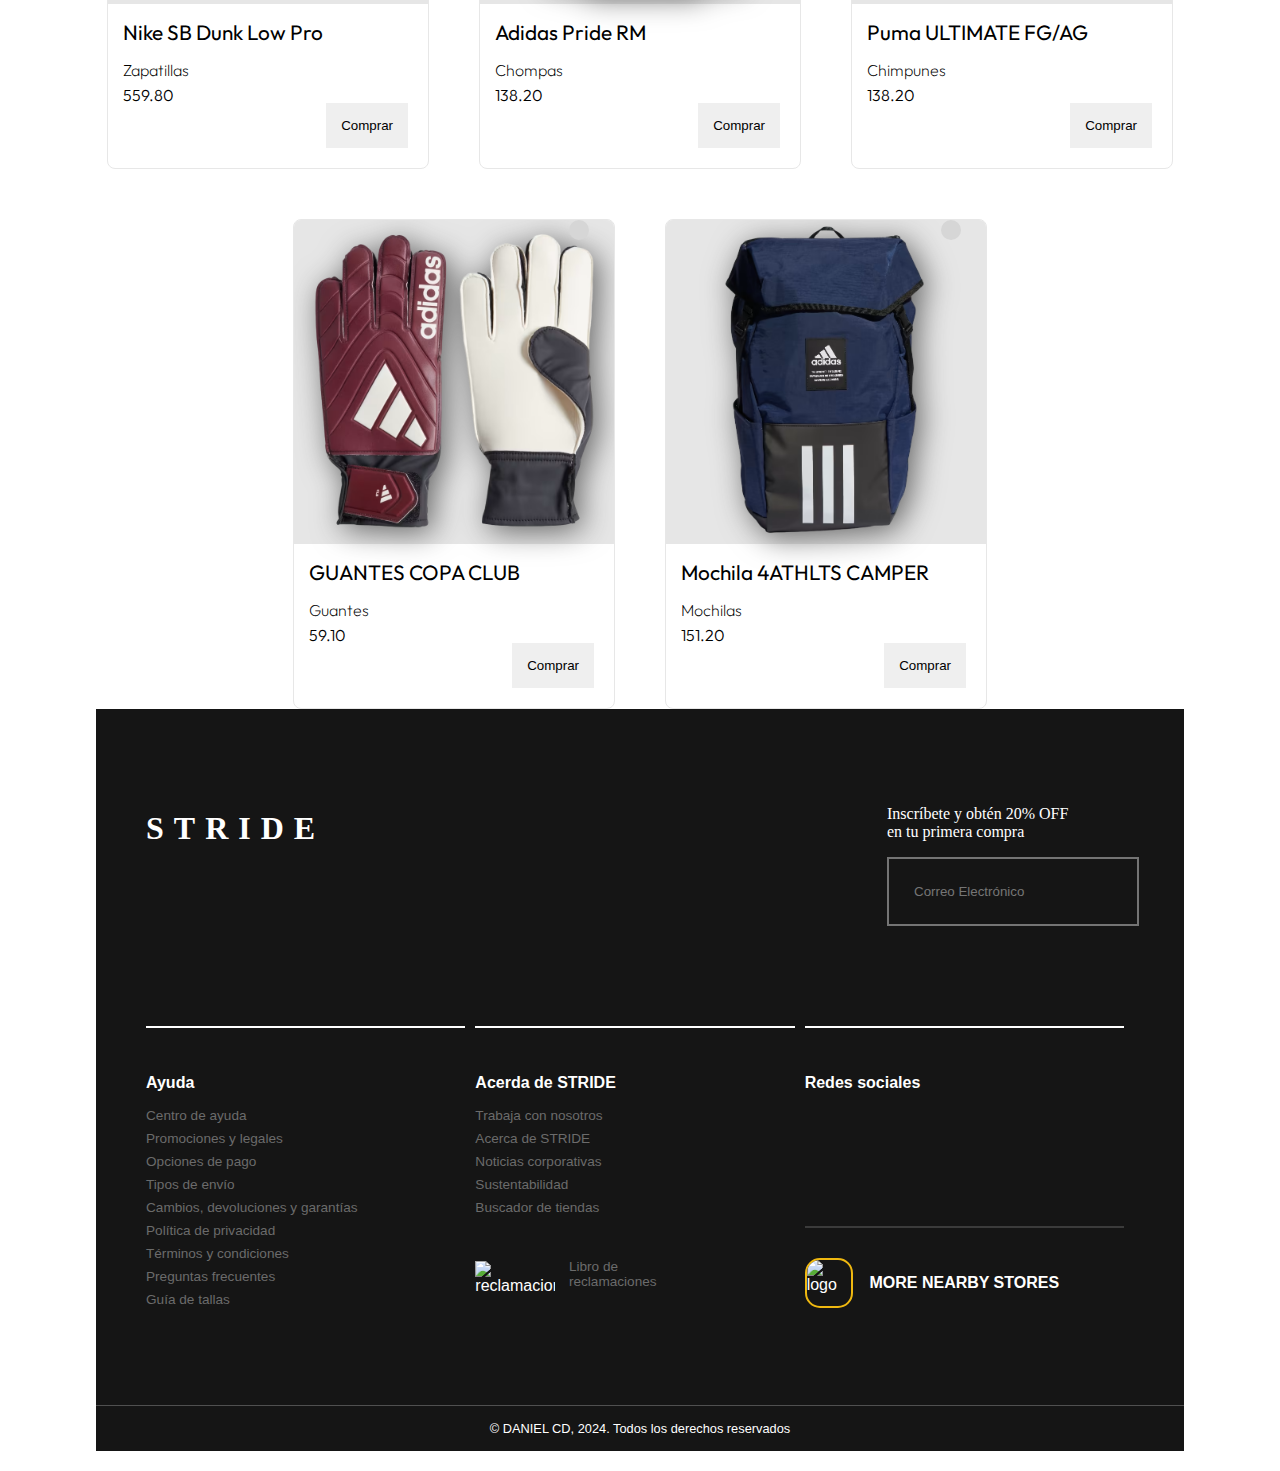
==== commit a3669ece: "C12" ====
--- a/htmls/products.html
+++ b/htmls/products.html
@@ -10,23 +10,9 @@
     <title>Stride | Products</title>
     <link rel="icon" href="/img/logo.png" type="image/x-icon">
     <link rel="stylesheet" type="text/css" href="/styles/productosStyle.css" />
-    <link rel="stylesheet" type="text/css" href="/styles/login.css" />
   </head>
   <body >
     
-    <div id="login-container" class="container">
-      <h2>Iniciar Sesión</h2>
-      <form id="login-form">
-          <label for="username">Usuario:</label>
-          <input type="text" id="username" name="username" required>
-          <label for="password">Contraseña:</label>
-          <input type="password" id="password" name="password" required>
-          <button type="submit">Ingresar</button>
-      </form>
-      <div id="error-message"></div>
-  </div>
-
-    <div id="content" style="display: none;">
     <nav class="header">
       <div class="header_left">
         <a href="/htmls/index.html" class="header_title">STRIDE</a>
@@ -178,7 +164,7 @@
         <div class="user">
           <i class="ri-heart-2-line"></i>
           <i  class="ri-shopping-cart-fill"></i>
-          <i class="ri-map-pin-user-fill"></i>
+          <a href="/htmls/user.html"><i class="ri-map-pin-user-fill"></i></a></i>
         </div>
       </div>
     </nav>
@@ -239,8 +225,6 @@
             </div>
             <div class="modal-details"></div>
         </div>
-    </div>
-    
     </div>
 
     <footer>
@@ -308,6 +292,5 @@
   </div>
 
     <script type="text/javascript" src="/scripts/products.js"></script>
-    <script type="text/javascript" src="/scripts/login.js"></script>
   </body>
 </html>
